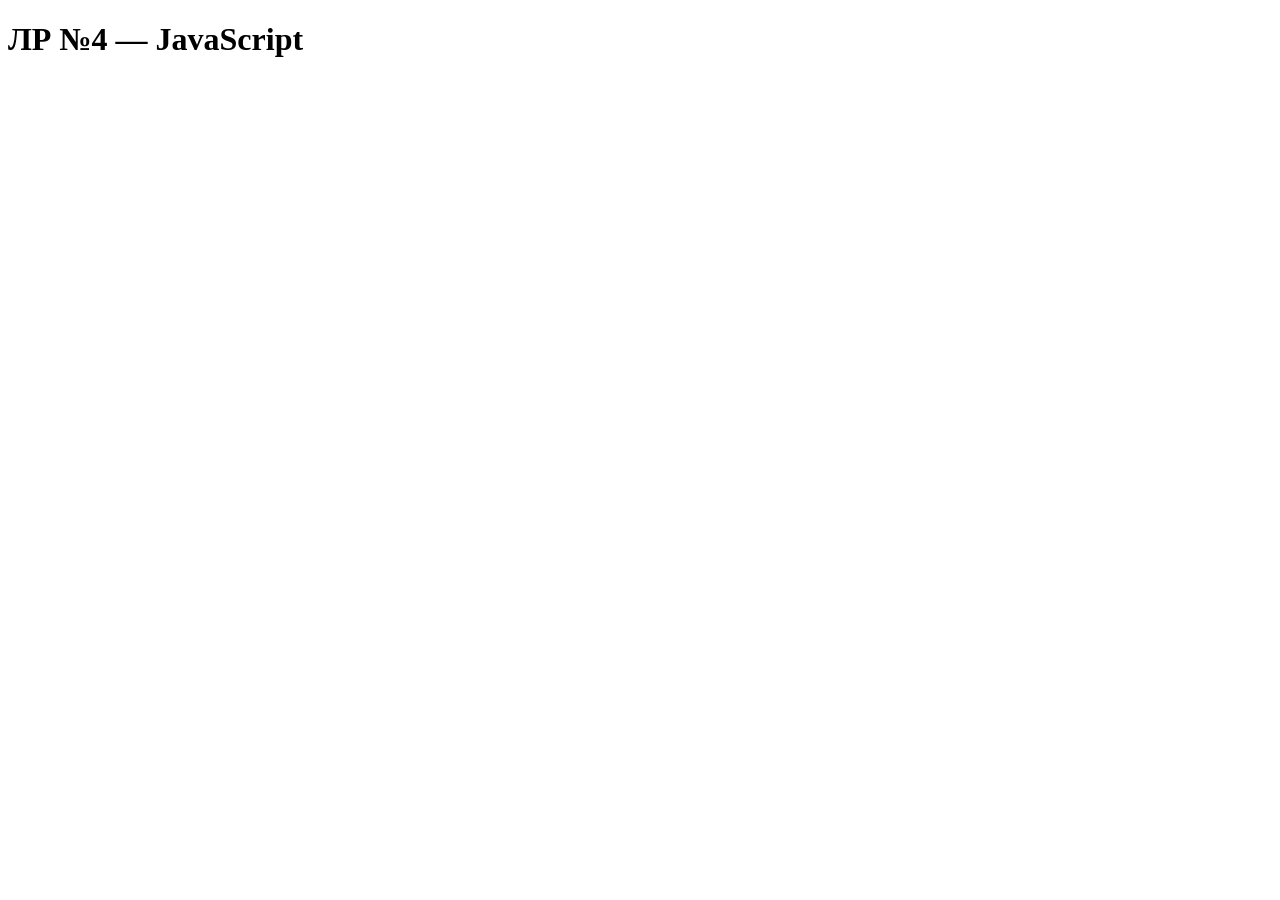
==== index.html @ 87ec4337 "Create project structure" ====
<!DOCTYPE html>
<html lang="uk">
<head>
  <meta charset="UTF-8">
  <meta name="viewport" content="width=device-width, initial-scale=1.0">
  <title>ЛР №4 — JavaScript</title>
  <link rel="stylesheet" href="style.css">
</head>
<body>
  <h1>ЛР №4 — JavaScript</h1>

  <script src="js/lesson-4.js" defer></script>
</body>
</html>
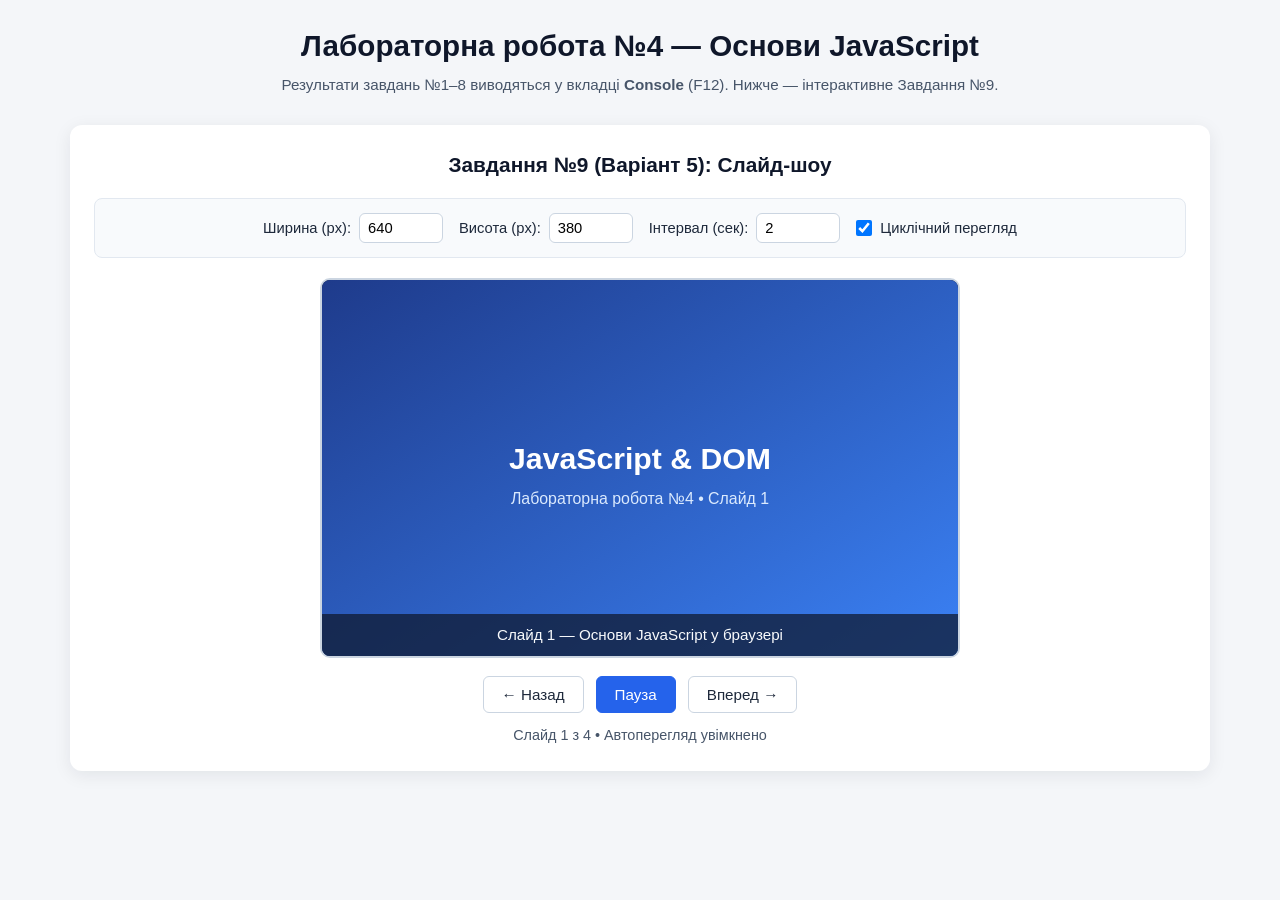
==== commit 87c71ed6: "Add lab4" ====
--- a/index.html
+++ b/index.html
@@ -7,7 +7,52 @@
   <link rel="stylesheet" href="style.css">
 </head>
 <body>
-  <h1>ЛР №4 — JavaScript</h1>
+  <main class="container">
+    <header class="page-header">
+      <h1>Лабораторна робота №4 — Основи JavaScript</h1>
+      <p class="subtitle">Результати завдань №1–8 виводяться у вкладці <strong>Console</strong> (F12). Нижче — інтерактивне Завдання №9.</p>
+    </header>
+
+    <!-- ЗАВДАННЯ 9 (Варіант 5): Слайд-шоу -->
+    <section class="slideshow-section" aria-label="Слайд-шоу">
+      <h2>Завдання №9 (Варіант 5): Слайд-шоу</h2>
+
+      <div class="controls-panel">
+        <div class="control-group">
+          <label for="slide-width">Ширина (px):</label>
+          <input type="number" id="slide-width" value="640" min="250" max="1100" step="10">
+        </div>
+
+        <div class="control-group">
+          <label for="slide-height">Висота (px):</label>
+          <input type="number" id="slide-height" value="380" min="180" max="700" step="10">
+        </div>
+
+        <div class="control-group">
+          <label for="slide-interval">Інтервал (сек):</label>
+          <input type="number" id="slide-interval" value="2" min="0.5" max="30" step="0.5">
+        </div>
+
+        <div class="control-group checkbox-group">
+          <input type="checkbox" id="slide-loop" checked>
+          <label for="slide-loop">Циклічний перегляд</label>
+        </div>
+      </div>
+
+      <div class="slideshow-viewer" id="slideshow-viewer">
+        <img id="slide-image" src="" alt="Слайд">
+        <div class="slide-caption" id="slide-caption"></div>
+      </div>
+
+      <div class="playback-controls">
+        <button type="button" id="btn-prev">← Назад</button>
+        <button type="button" id="btn-toggle" class="primary">Пауза</button>
+        <button type="button" id="btn-next">Вперед →</button>
+      </div>
+
+      <p class="slide-status" id="slide-status"></p>
+    </section>
+  </main>
 
   <script src="js/lesson-4.js" defer></script>
 </body>
--- a/style.css
+++ b/style.css
@@ -0,0 +1,154 @@
+* {
+  box-sizing: border-box;
+  margin: 0;
+  padding: 0;
+}
+
+body {
+  font-family: 'Segoe UI', Tahoma, Geneva, Verdana, sans-serif;
+  background-color: #f4f6f9;
+  color: #1e293b;
+  line-height: 1.5;
+  padding: 24px 16px;
+}
+
+.container {
+  max-width: 1140px;
+  margin: 0 auto;
+}
+
+.page-header {
+  text-align: center;
+  margin-bottom: 28px;
+}
+
+.page-header h1 {
+  font-size: 1.85rem;
+  color: #0f172a;
+  margin-bottom: 6px;
+}
+
+.subtitle {
+  color: #475569;
+  font-size: 0.95rem;
+}
+
+.slideshow-section {
+  background: #ffffff;
+  border-radius: 12px;
+  padding: 24px;
+  box-shadow: 0 4px 18px rgba(15, 23, 42, 0.08);
+  display: flex;
+  flex-direction: column;
+  align-items: center;
+}
+
+.slideshow-section h2 {
+  font-size: 1.3rem;
+  margin-bottom: 18px;
+  color: #0f172a;
+}
+
+.controls-panel {
+  display: flex;
+  flex-wrap: wrap;
+  justify-content: center;
+  gap: 16px;
+  margin-bottom: 20px;
+  padding: 14px 18px;
+  background-color: #f8fafc;
+  border: 1px solid #e2e8f0;
+  border-radius: 8px;
+  width: 100%;
+}
+
+.control-group {
+  display: flex;
+  align-items: center;
+  gap: 8px;
+  font-size: 0.92rem;
+}
+
+.control-group input[type="number"] {
+  width: 84px;
+  padding: 6px 8px;
+  border: 1px solid #cbd5e1;
+  border-radius: 6px;
+  font-size: 0.92rem;
+}
+
+.checkbox-group input[type="checkbox"] {
+  width: 16px;
+  height: 16px;
+  cursor: pointer;
+}
+
+.slideshow-viewer {
+  position: relative;
+  width: 640px;
+  height: 380px;
+  max-width: 100%;
+  border-radius: 10px;
+  overflow: hidden;
+  border: 2px solid #cbd5e1;
+  background-color: #0f172a;
+  transition: width 0.25s ease, height 0.25s ease;
+}
+
+.slideshow-viewer img {
+  width: 100%;
+  height: 100%;
+  object-fit: cover;
+  display: block;
+}
+
+.slide-caption {
+  position: absolute;
+  bottom: 0;
+  left: 0;
+  right: 0;
+  padding: 10px 16px;
+  background: rgba(15, 23, 42, 0.72);
+  color: #f8fafc;
+  font-size: 0.95rem;
+  text-align: center;
+}
+
+.playback-controls {
+  display: flex;
+  gap: 12px;
+  margin-top: 18px;
+}
+
+.playback-controls button {
+  padding: 9px 18px;
+  border: 1px solid #cbd5e1;
+  border-radius: 6px;
+  background-color: #ffffff;
+  color: #1e293b;
+  font-size: 0.95rem;
+  font-weight: 500;
+  cursor: pointer;
+  transition: background-color 0.2s, border-color 0.2s;
+}
+
+.playback-controls button:hover {
+  background-color: #f1f5f9;
+  border-color: #94a3b8;
+}
+
+.playback-controls button.primary {
+  background-color: #2563eb;
+  border-color: #2563eb;
+  color: #ffffff;
+}
+
+.playback-controls button.primary:hover {
+  background-color: #1d4ed8;
+}
+
+.slide-status {
+  margin-top: 12px;
+  font-size: 0.9rem;
+  color: #475569;
+}
